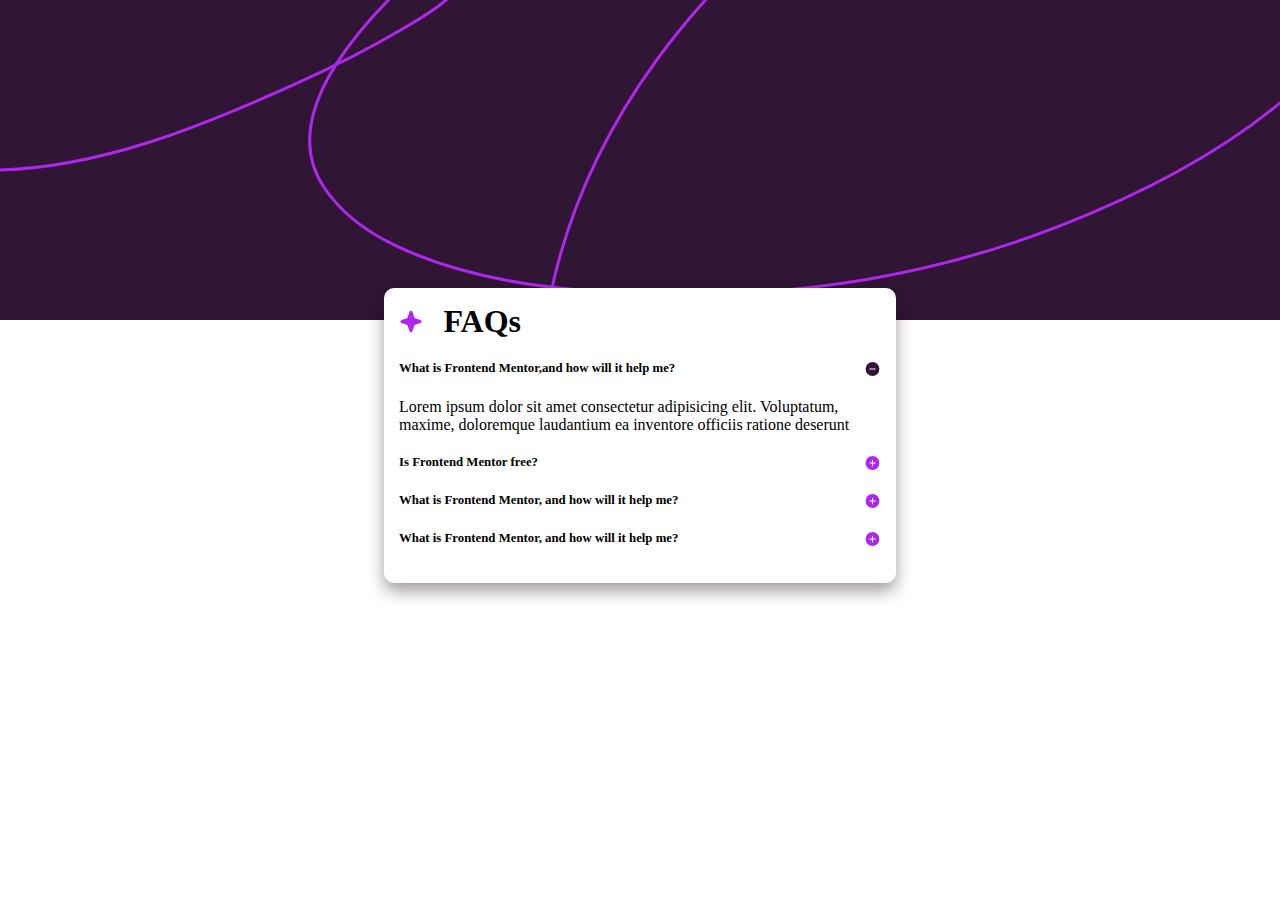
==== index.html @ c5fcbe12 "first" ====
<!DOCTYPE html>
<html lang="en">
  <head>
    <meta charset="UTF-8" />
    <meta name="viewport" content="width=device-width, initial-scale=1.0" />
    <link rel="stylesheet" href="style.css" />
  </head>
  <body>
    <div class="container">
      <div class="header">
        <img src="./assets/images/icon-star.svg" alt="" />
        <h1>FAQs</h1>
      </div>
      <div class="faq_container">
        <div class="faq">
          <h4>What is Frontend Mentor,and how will it help me?</h4>
          <img src="/assets/images/icon-minus.svg" />
        </div>
        <div class="answer active">
          <p>
            Lorem ipsum dolor sit amet consectetur adipisicing elit. Voluptatum,
            maxime, doloremque laudantium ea inventore officiis ratione deserunt
          </p>
        </div>
        <div class="faq">
          <h4>Is Frontend Mentor free?</h4>
          <img src="/assets/images/icon-plus.svg" />
        </div>
        <div class="answer">
          <p>
            Lorem ipsum dolor sit amet consectetur adipisicing elit. Voluptatum,
            maxime, doloremque laudantium ea inventore officiis ratione deserunt
          </p>
        </div>
        <div class="faq">
          <h4>What is Frontend Mentor, and how will it help me?</h4>
          <img src="/assets/images/icon-plus.svg" />
        </div>
        <div class="answer">
          <p>
            Lorem ipsum dolor sit amet consectetur adipisicing elit. Voluptatum,
            maxime, doloremque laudantium ea inventore officiis ratione deserunt
          </p>
        </div>
        <div class="faq">
          <h4>What is Frontend Mentor, and how will it help me?</h4>
          <img src="/assets/images/icon-plus.svg" />
        </div>
        <div class="answer">
          <p>
            Lorem ipsum dolor sit amet consectetur adipisicing elit. Voluptatum,
            maxime, doloremque laudantium ea inventore officiis ratione deserunt
          </p>
        </div>
      </div>
    </div>
    <script src="script.js"></script>
  </body>
</html>
---- style.css ----
:root {
  --clr-white: hsl(0, 0%, 100%);
  --clr-light-pink: hsl(275, 100%, 97%);
  --clr-Grayish-purple: hsl(292, 16%, 49%);
  --clr-Dark-purple: hsl(292, 42%, 14%);
}
*,
*::before,
*::after {
  box-sizing: border-box;
}

* {
  margin: 0;
}

img,
picture,
video,
canvas,
svg {
  display: block;

  max-width: 100%;
}

input,
button,
textarea,
select {
  font: inherit;
}

p,
h1,
h2,
h3,
h4,
h5,
h6 {
  overflow-wrap: break-word;
}

body {
  background-image: url(./assets/images/background-pattern-mobile.svg);
  background-repeat: no-repeat;
  background-size: auto;
  height: 100vh;
  width: 100vw;
  display: flex;
  align-items: center;
  justify-content: center;
}
.container {
  background-color: white;
  width: 75%;
  height: auto;

  border-radius: 10px;
  box-shadow: 0px 8px 16px rgba(25, 7, 16, 0.4);
  padding: 15px;
}

.header {
  display: flex;
  justify-content: flex-start;
  align-items: center;
}

.header img {
  height: 20px;
}

.header h1 {
  font-size: 1.5rem;
  margin-left: 20px;
}

.faq {
  display: flex;
  justify-content: space-between;
  align-items: center;
  margin-block: 20px;
}
.faq h4 {
  font-size: 0.8rem;
}

.faq h4:hover {
  font-size: 0.8rem;
  color: var(--clr-Grayish-purple);
  cursor: pointer;
}

.answer {
  display: none;
  transition: height 0.4s ease-in-out;
}

.answer.active {
  display: block;
}

@media (min-width: 375px) {
  body {
    background-image: url(./assets/images/background-pattern-desktop.svg);
    background-repeat: no-repeat;
  }
  .container {
    max-width: 40%;
    transform: translateY(-15px);
  }
  .faq img {
    height: 18px;
  }
  .header img {
    height: 25px;
  }

  .header h1 {
    font-size: 2rem;
    margin-left: 20px;
  }
}
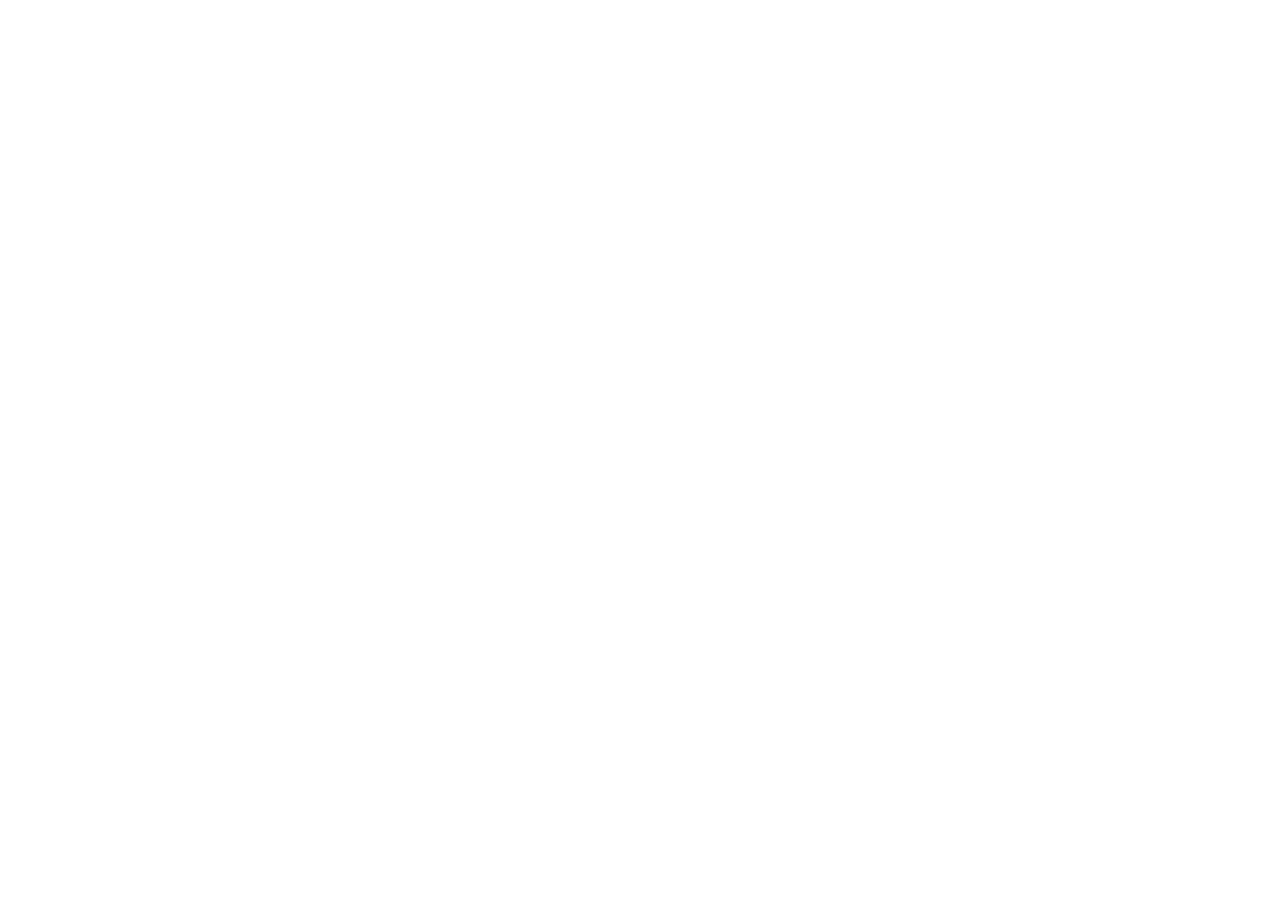
==== commit 8469ff10: "first branch" ====
--- a/index.html
+++ b/index.html
@@ -6,54 +6,6 @@
     <link rel="stylesheet" href="style.css" />
   </head>
   <body>
-    <div class="container">
-      <div class="header">
-        <img src="./assets/images/icon-star.svg" alt="" />
-        <h1>FAQs</h1>
-      </div>
-      <div class="faq_container">
-        <div class="faq">
-          <h4>What is Frontend Mentor,and how will it help me?</h4>
-          <img src="/assets/images/icon-minus.svg" />
-        </div>
-        <div class="answer active">
-          <p>
-            Lorem ipsum dolor sit amet consectetur adipisicing elit. Voluptatum,
-            maxime, doloremque laudantium ea inventore officiis ratione deserunt
-          </p>
-        </div>
-        <div class="faq">
-          <h4>Is Frontend Mentor free?</h4>
-          <img src="/assets/images/icon-plus.svg" />
-        </div>
-        <div class="answer">
-          <p>
-            Lorem ipsum dolor sit amet consectetur adipisicing elit. Voluptatum,
-            maxime, doloremque laudantium ea inventore officiis ratione deserunt
-          </p>
-        </div>
-        <div class="faq">
-          <h4>What is Frontend Mentor, and how will it help me?</h4>
-          <img src="/assets/images/icon-plus.svg" />
-        </div>
-        <div class="answer">
-          <p>
-            Lorem ipsum dolor sit amet consectetur adipisicing elit. Voluptatum,
-            maxime, doloremque laudantium ea inventore officiis ratione deserunt
-          </p>
-        </div>
-        <div class="faq">
-          <h4>What is Frontend Mentor, and how will it help me?</h4>
-          <img src="/assets/images/icon-plus.svg" />
-        </div>
-        <div class="answer">
-          <p>
-            Lorem ipsum dolor sit amet consectetur adipisicing elit. Voluptatum,
-            maxime, doloremque laudantium ea inventore officiis ratione deserunt
-          </p>
-        </div>
-      </div>
-    </div>
     <script src="script.js"></script>
   </body>
 </html>
--- a/style.css
+++ b/style.css
@@ -40,85 +40,3 @@
 h6 {
   overflow-wrap: break-word;
 }
-
-body {
-  background-image: url(./assets/images/background-pattern-mobile.svg);
-  background-repeat: no-repeat;
-  background-size: auto;
-  height: 100vh;
-  width: 100vw;
-  display: flex;
-  align-items: center;
-  justify-content: center;
-}
-.container {
-  background-color: white;
-  width: 75%;
-  height: auto;
-
-  border-radius: 10px;
-  box-shadow: 0px 8px 16px rgba(25, 7, 16, 0.4);
-  padding: 15px;
-}
-
-.header {
-  display: flex;
-  justify-content: flex-start;
-  align-items: center;
-}
-
-.header img {
-  height: 20px;
-}
-
-.header h1 {
-  font-size: 1.5rem;
-  margin-left: 20px;
-}
-
-.faq {
-  display: flex;
-  justify-content: space-between;
-  align-items: center;
-  margin-block: 20px;
-}
-.faq h4 {
-  font-size: 0.8rem;
-}
-
-.faq h4:hover {
-  font-size: 0.8rem;
-  color: var(--clr-Grayish-purple);
-  cursor: pointer;
-}
-
-.answer {
-  display: none;
-  transition: height 0.4s ease-in-out;
-}
-
-.answer.active {
-  display: block;
-}
-
-@media (min-width: 375px) {
-  body {
-    background-image: url(./assets/images/background-pattern-desktop.svg);
-    background-repeat: no-repeat;
-  }
-  .container {
-    max-width: 40%;
-    transform: translateY(-15px);
-  }
-  .faq img {
-    height: 18px;
-  }
-  .header img {
-    height: 25px;
-  }
-
-  .header h1 {
-    font-size: 2rem;
-    margin-left: 20px;
-  }
-}
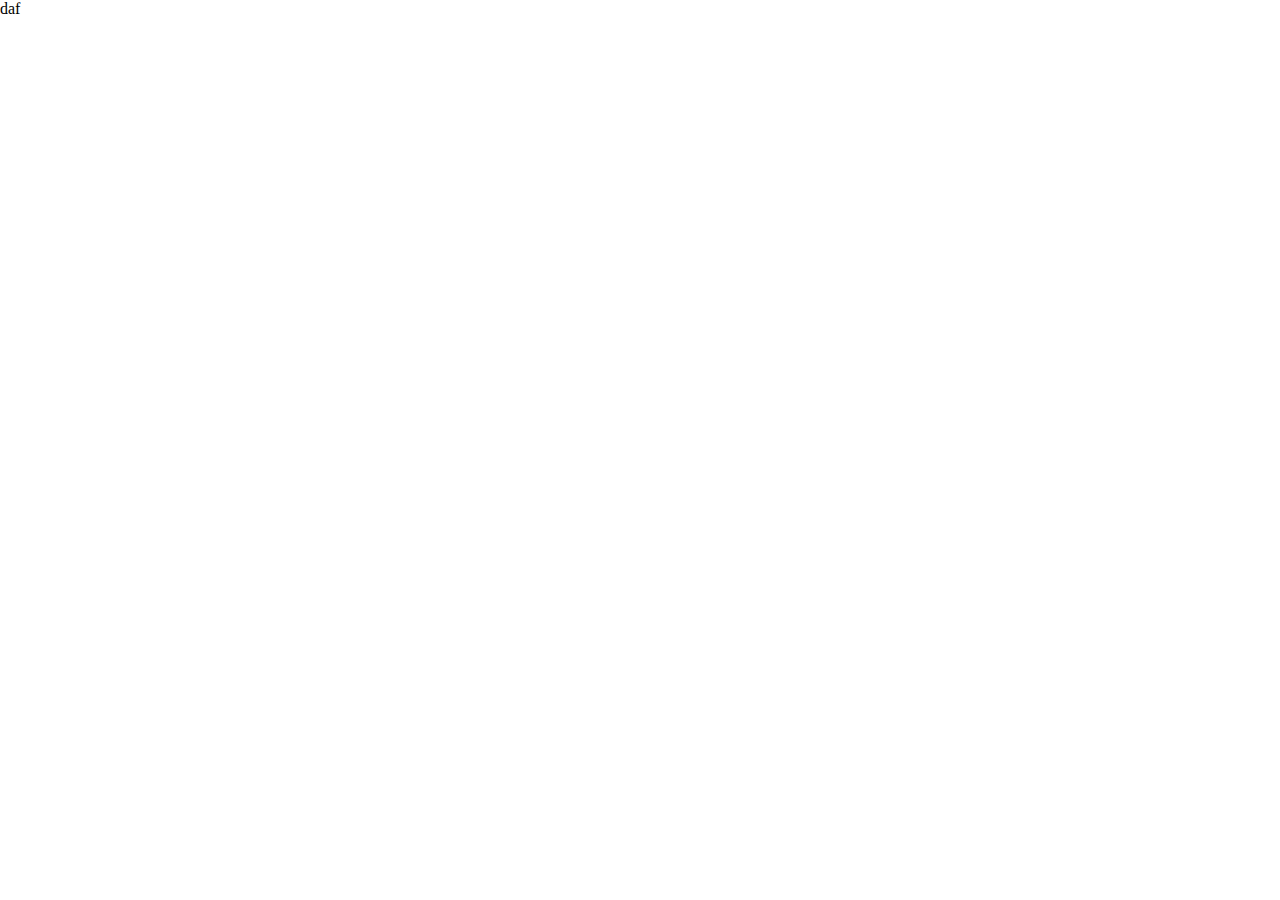
==== commit 2b2b55e7: "just testing" ====
--- a/index.html
+++ b/index.html
@@ -8,4 +8,5 @@
   <body>
     <script src="script.js"></script>
   </body>
+  daf
 </html>
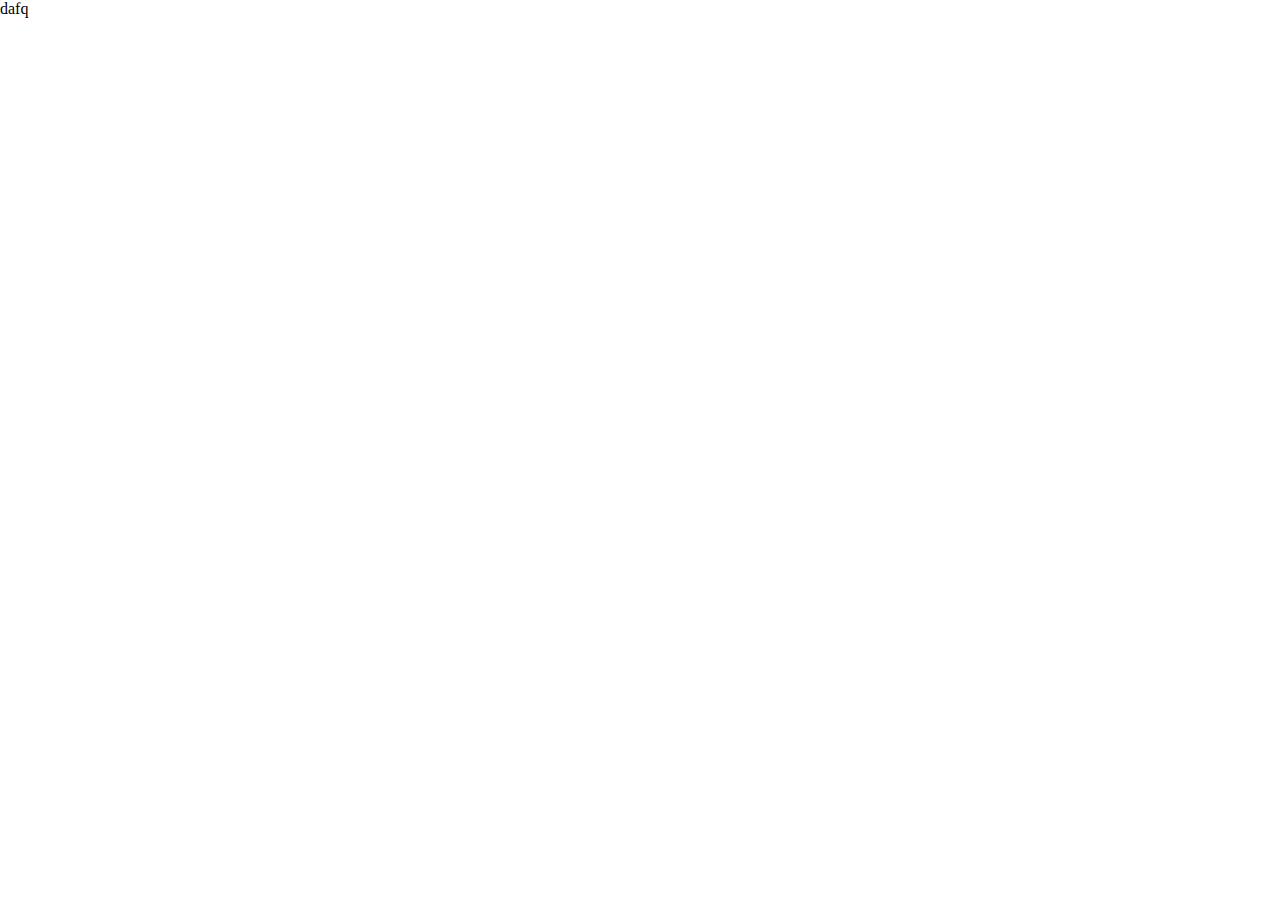
==== commit 7a1cfc54: "added second file" ====
--- a/index.html
+++ b/index.html
@@ -8,5 +8,5 @@
   <body>
     <script src="script.js"></script>
   </body>
-  daf
+  dafq
 </html>
